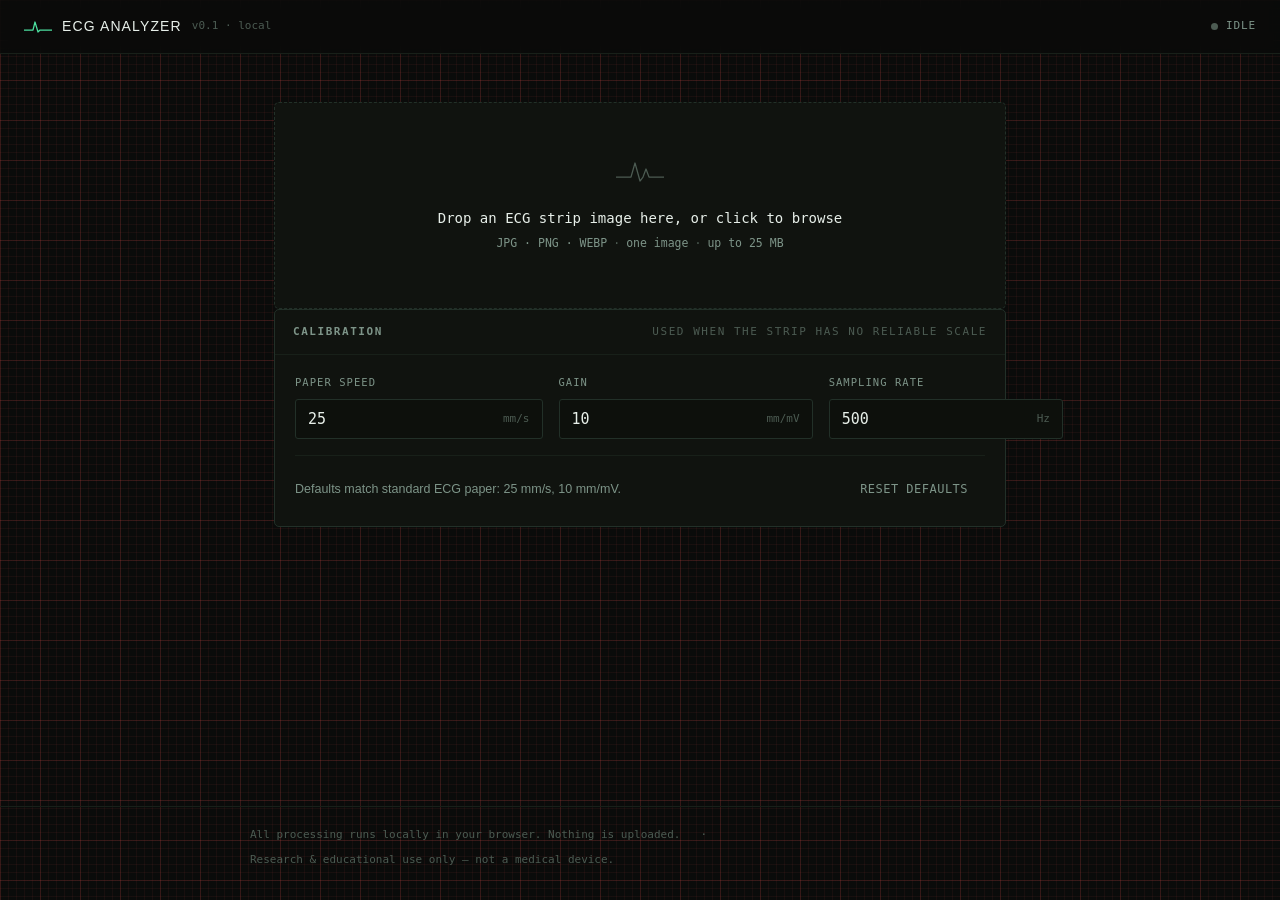
==== index.html @ 90d208fe "Add app shell and upload UI for ECG analyzer Static, vanilla-JS, no-build client app: dropzone with " ====
<!doctype html>
<html lang="en">
  <head>
    <meta charset="UTF-8" />
    <meta name="viewport" content="width=device-width, initial-scale=1" />
    <title>ECG Analyzer</title>
    <meta
      name="description"
      content="Client-side ECG strip photo analyzer. Research and educational use only — not a medical device."
    />
    <link rel="stylesheet" href="styles/base.css" />
    <link rel="stylesheet" href="styles/layout.css" />
    <link rel="stylesheet" href="styles/components.css" />
  </head>
  <body>
    <div class="shell">
      <header class="app-header">
        <div class="app-brand">
          <svg
            class="app-brand__mark"
            width="28"
            height="20"
            viewBox="0 0 56 28"
            fill="none"
            aria-hidden="true"
          >
            <path
              d="M0 20 H14 L18 20 L22 4 L28 24 L32 20 H56"
              stroke="currentColor"
              stroke-width="2.5"
              stroke-linecap="round"
              stroke-linejoin="round"
            />
          </svg>
          <span class="app-brand__name">ECG Analyzer</span>
          <span class="app-brand__version">v0.1 · local</span>
        </div>
        <div class="status-led" data-state="idle" role="status" aria-live="polite">
          <span class="status-led__dot" aria-hidden="true"></span>
          <span class="status-led__text">Idle</span>
        </div>
      </header>

      <main class="app-main">
        <!-- Upload view -->
        <section id="upload-view" class="upload-view">
          <div
            id="dropzone"
            class="dropzone"
            tabindex="0"
            role="button"
            aria-label="Upload an ECG strip image. Drop a file here or press Enter to browse."
          >
            <svg
              class="dropzone__mark"
              width="48"
              height="24"
              viewBox="0 0 96 48"
              fill="none"
              aria-hidden="true"
            >
              <path
                d="M0 36 H24 L30 36 L38 8 L48 44 L54 36 L60 20 L66 36 H96"
                stroke="currentColor"
                stroke-width="2.5"
                stroke-linecap="round"
                stroke-linejoin="round"
              />
            </svg>
            <p class="dropzone__title">Drop an ECG strip image here, or click to browse</p>
            <p class="dropzone__hint">
              JPG · PNG · WEBP<span class="sep">·</span>one image<span class="sep">·</span>up to 25&nbsp;MB
            </p>
            <input
              id="file-input"
              type="file"
              accept="image/jpeg,image/png,image/webp"
              class="visually-hidden"
              aria-hidden="true"
              tabindex="-1"
            />
          </div>

          <div id="status-banner-slot" aria-live="polite"></div>

          <div class="panel" id="calibration-panel">
            <div class="panel-header">
              <h2 class="eyebrow">Calibration</h2>
              <span class="eyebrow" style="color: var(--ink-faint)">used when the strip has no reliable scale</span>
            </div>
            <div class="panel-body" id="calibration-fields"></div>
          </div>
        </section>

        <!-- Results view -->
        <section id="results-view" class="results" hidden>
          <div class="results__header">
            <h2 class="eyebrow">Analysis</h2>
            <button type="button" id="replace-btn" class="btn btn--ghost">New image</button>
          </div>

          <div class="disclaimer" role="note">
            <svg
              class="disclaimer__icon"
              width="18"
              height="18"
              viewBox="0 0 24 24"
              fill="none"
              aria-hidden="true"
            >
              <path
                d="M12 3 L22 20 H2 Z"
                stroke="currentColor"
                stroke-width="1.8"
                stroke-linejoin="round"
              />
              <path d="M12 9.5 V14" stroke="currentColor" stroke-width="1.8" stroke-linecap="round" />
              <circle cx="12" cy="16.8" r="1" fill="currentColor" />
            </svg>
            <div>
              <p class="disclaimer__title">Research &amp; educational use only</p>
              <p class="disclaimer__body">
                Not a medical device. Not for diagnosis. Do not use for clinical decisions.
              </p>
            </div>
          </div>

          <div class="preview">
            <div class="preview__frame">
              <canvas id="preview-canvas"></canvas>
            </div>
            <div class="preview__meta">
              <span id="preview-filename">—</span>
              <span id="preview-dimensions">—</span>
            </div>
          </div>

          <div id="notices-slot"></div>

          <div id="report-root"></div>
        </section>
      </main>

      <footer class="app-footer">
        <div class="app-footer__inner">
          <span>All processing runs locally in your browser. Nothing is uploaded.</span>
          <span>&middot;</span>
          <span>Research &amp; educational use only — not a medical device.</span>
        </div>
      </footer>
    </div>

    <script type="module" src="src/app.js"></script>
  </body>
</html>
---- styles/base.css ----
/* ==========================================================================
   ECG Analyzer — design tokens & base styles
   Aesthetic: dark clinical instrument panel.
   Grid lines echo ECG chart paper (1mm/5mm boxes); the accent is the
   phosphor-green of a bedside monitor trace. One accent color only —
   the alert tone exists solely for hazard/caution and error states.
   ========================================================================== */

:root {
  /* -- surfaces -- */
  --bg-void: #0a0b0a;
  --bg-panel: #10130f;
  --bg-panel-raised: #151a14;
  --bg-input: #0d100c;

  /* -- grid paper (ECG chart paper, reinterpreted dark) -- */
  --grid-minor: rgba(214, 74, 74, 0.07);
  --grid-major: rgba(214, 74, 74, 0.16);

  /* -- ink -- */
  --ink-primary: #e7efe9;
  --ink-muted: #7d9488;
  --ink-faint: #4c5b52;

  /* -- the one accent: phosphor trace green -- */
  --accent: #4ce0a0;
  --accent-soft: rgba(76, 224, 160, 0.12);
  --accent-border: rgba(76, 224, 160, 0.35);
  --accent-ink: #062018;

  /* -- hazard / caution (disclaimer + errors only, never decorative) -- */
  --alert: #ff7a52;
  --alert-soft: rgba(255, 122, 82, 0.1);
  --alert-border: rgba(255, 122, 82, 0.4);

  /* -- structure -- */
  --border: #223028;
  --border-faint: #182019;
  --radius-sm: 3px;
  --radius-md: 5px;

  /* -- type -- */
  --font-mono: ui-monospace, "SF Mono", "JetBrains Mono", "Cascadia Code",
    Menlo, Consolas, "Roboto Mono", monospace;
  --font-ui: -apple-system, BlinkMacSystemFont, "Segoe UI", "Inter",
    "Helvetica Neue", Arial, sans-serif;

  /* -- motion -- */
  --ease-out: cubic-bezier(0.16, 1, 0.3, 1);
}

* {
  box-sizing: border-box;
}

html,
body {
  margin: 0;
  padding: 0;
  height: 100%;
}

body {
  background: var(--bg-void);
  background-image: linear-gradient(var(--grid-minor) 1px, transparent 1px),
    linear-gradient(90deg, var(--grid-minor) 1px, transparent 1px),
    linear-gradient(var(--grid-major) 1px, transparent 1px),
    linear-gradient(90deg, var(--grid-major) 1px, transparent 1px);
  background-size: 8px 8px, 8px 8px, 40px 40px, 40px 40px;
  color: var(--ink-primary);
  font-family: var(--font-ui);
  font-size: 15px;
  line-height: 1.5;
  -webkit-font-smoothing: antialiased;
  min-height: 100%;
}

h1,
h2,
h3 {
  font-family: var(--font-mono);
  font-weight: 600;
  letter-spacing: 0.01em;
  margin: 0;
}

p {
  margin: 0;
}

a {
  color: var(--accent);
}

button {
  font-family: inherit;
}

input,
select,
textarea {
  font-family: inherit;
  color: inherit;
}

::selection {
  background: var(--accent-soft);
  color: var(--ink-primary);
}

/* numerics are always tabular monospace — this is an instrument, not a blog */
.num,
input[type="number"],
.mono {
  font-family: var(--font-mono);
  font-variant-numeric: tabular-nums;
}

.eyebrow {
  font-family: var(--font-mono);
  font-size: 11px;
  letter-spacing: 0.14em;
  text-transform: uppercase;
  color: var(--ink-muted);
}

:focus-visible {
  outline: 2px solid var(--accent);
  outline-offset: 2px;
}

.visually-hidden {
  position: absolute;
  width: 1px;
  height: 1px;
  padding: 0;
  margin: -1px;
  overflow: hidden;
  clip: rect(0, 0, 0, 0);
  white-space: nowrap;
  border: 0;
}

@media (prefers-reduced-motion: reduce) {
  *,
  *::before,
  *::after {
    animation-duration: 0.001ms !important;
    animation-iteration-count: 1 !important;
    transition-duration: 0.001ms !important;
  }
}
---- styles/layout.css ----
/* ==========================================================================
   Page shell: header / main / footer
   ========================================================================== */

.shell {
  display: flex;
  flex-direction: column;
  min-height: 100vh;
}

/* -- header: instrument nameplate -- */

.app-header {
  display: flex;
  align-items: center;
  justify-content: space-between;
  gap: 16px;
  padding: 16px 24px;
  border-bottom: 1px solid var(--border-faint);
  background: rgba(10, 11, 10, 0.85);
  backdrop-filter: blur(6px);
  position: sticky;
  top: 0;
  z-index: 10;
}

.app-brand {
  display: flex;
  align-items: center;
  gap: 10px;
}

.app-brand__mark {
  color: var(--accent);
  flex-shrink: 0;
}

.app-brand__name {
  font-size: 14px;
  letter-spacing: 0.08em;
  text-transform: uppercase;
}

.app-brand__version {
  font-family: var(--font-mono);
  font-size: 11px;
  color: var(--ink-faint);
}

/* -- main -- */

.app-main {
  flex: 1;
  width: 100%;
  max-width: 780px;
  margin: 0 auto;
  padding: 48px 24px 96px;
  display: flex;
  flex-direction: column;
  gap: 40px;
}

.panel {
  background: var(--bg-panel);
  border: 1px solid var(--border);
  border-radius: var(--radius-md);
}

.panel-header {
  display: flex;
  align-items: baseline;
  justify-content: space-between;
  gap: 12px;
  padding: 14px 18px;
  border-bottom: 1px solid var(--border-faint);
}

.panel-body {
  padding: 20px;
}

.section-divider {
  display: flex;
  align-items: center;
  gap: 12px;
  color: var(--ink-faint);
}

.section-divider::before,
.section-divider::after {
  content: "";
  flex: 1;
  height: 1px;
  background: var(--border);
}

/* -- footer -- */

.app-footer {
  border-top: 1px solid var(--border-faint);
  padding: 20px 24px 32px;
}

.app-footer__inner {
  max-width: 780px;
  margin: 0 auto;
  display: flex;
  flex-wrap: wrap;
  gap: 8px 20px;
  color: var(--ink-faint);
  font-family: var(--font-mono);
  font-size: 11px;
}

/* -- results view sections toggle via [hidden] -- */

[hidden] {
  display: none !important;
}

@media (max-width: 560px) {
  .app-main {
    padding: 32px 16px 72px;
    gap: 32px;
  }

  .app-header {
    padding: 14px 16px;
  }
}
---- styles/components.css ----
/* ==========================================================================
   Components
   ========================================================================== */

/* -- status LED (header) -- */

.status-led {
  display: flex;
  align-items: center;
  gap: 8px;
  font-family: var(--font-mono);
  font-size: 11px;
  letter-spacing: 0.08em;
  text-transform: uppercase;
  color: var(--ink-muted);
}

.status-led__dot {
  width: 7px;
  height: 7px;
  border-radius: 50%;
  background: var(--ink-faint);
  box-shadow: none;
  transition: background 0.2s var(--ease-out), box-shadow 0.2s var(--ease-out);
}

.status-led[data-state="busy"] .status-led__dot {
  background: var(--accent);
  box-shadow: 0 0 6px 1px var(--accent-border);
  animation: pulse-dot 1.1s ease-in-out infinite;
}

.status-led[data-state="ready"] .status-led__dot {
  background: var(--accent);
  box-shadow: 0 0 5px 0 var(--accent-border);
}

.status-led[data-state="error"] .status-led__dot {
  background: var(--alert);
  box-shadow: 0 0 5px 0 var(--alert-border);
}

@keyframes pulse-dot {
  0%,
  100% {
    opacity: 1;
  }
  50% {
    opacity: 0.35;
  }
}

/* -- buttons -- */

.btn {
  font-family: var(--font-mono);
  font-size: 12px;
  letter-spacing: 0.04em;
  text-transform: uppercase;
  padding: 9px 16px;
  border-radius: var(--radius-sm);
  border: 1px solid var(--border);
  background: var(--bg-panel-raised);
  color: var(--ink-primary);
  cursor: pointer;
  transition: border-color 0.15s var(--ease-out), color 0.15s var(--ease-out),
    background 0.15s var(--ease-out);
}

.btn:hover {
  border-color: var(--accent-border);
  color: var(--accent);
}

.btn--primary {
  background: var(--accent-soft);
  border-color: var(--accent-border);
  color: var(--accent);
}

.btn--primary:hover {
  background: var(--accent);
  color: var(--accent-ink);
}

.btn--ghost {
  background: transparent;
  border-color: transparent;
  color: var(--ink-muted);
}

.btn--ghost:hover {
  border-color: var(--border);
  color: var(--ink-primary);
}

/* -- dropzone -- */

.dropzone {
  position: relative;
  border: 1px dashed var(--border);
  border-radius: var(--radius-md);
  background: var(--bg-panel);
  padding: 56px 24px;
  text-align: center;
  cursor: pointer;
  transition: border-color 0.18s var(--ease-out), background 0.18s var(--ease-out);
}

.dropzone:hover {
  border-color: var(--ink-faint);
}

.dropzone[data-drag="over"] {
  border-color: var(--accent);
  border-style: solid;
  background: var(--accent-soft);
}

.dropzone__mark {
  color: var(--ink-faint);
  margin-bottom: 18px;
  transition: color 0.18s var(--ease-out);
}

.dropzone[data-drag="over"] .dropzone__mark {
  color: var(--accent);
}

.dropzone__title {
  font-family: var(--font-mono);
  font-size: 14px;
  color: var(--ink-primary);
  margin-bottom: 6px;
}

.dropzone__hint {
  font-family: var(--font-mono);
  font-size: 11.5px;
  color: var(--ink-muted);
}

.dropzone__hint .sep {
  color: var(--ink-faint);
  margin: 0 6px;
}

/* -- calibration panel -- */

.calibration__grid {
  display: grid;
  grid-template-columns: repeat(3, 1fr);
  gap: 16px;
}

.field {
  display: flex;
  flex-direction: column;
  gap: 8px;
}

.field label {
  font-family: var(--font-mono);
  font-size: 10.5px;
  letter-spacing: 0.1em;
  text-transform: uppercase;
  color: var(--ink-muted);
}

.field__control {
  display: flex;
  align-items: center;
  border: 1px solid var(--border);
  background: var(--bg-input);
  border-radius: var(--radius-sm);
  overflow: hidden;
}

.field__control:focus-within {
  border-color: var(--accent-border);
}

.field input[type="number"] {
  flex: 1;
  min-width: 0;
  background: transparent;
  border: none;
  padding: 10px 4px 10px 12px;
  font-size: 15px;
  color: var(--ink-primary);
}

.field input[type="number"]:focus {
  outline: none;
}

.field__unit {
  font-family: var(--font-mono);
  font-size: 11px;
  color: var(--ink-faint);
  padding-right: 12px;
  white-space: nowrap;
}

.calibration__footer {
  display: flex;
  align-items: center;
  justify-content: space-between;
  margin-top: 16px;
  padding-top: 16px;
  border-top: 1px solid var(--border-faint);
}

.calibration__note {
  font-size: 12.5px;
  color: var(--ink-muted);
}

@media (max-width: 560px) {
  .calibration__grid {
    grid-template-columns: 1fr;
  }
}

/* -- preview -- */

.preview {
  display: flex;
  flex-direction: column;
  gap: 12px;
}

.preview__frame {
  border: 1px solid var(--border);
  border-radius: var(--radius-md);
  overflow: hidden;
  background: var(--bg-panel);
  display: flex;
  align-items: center;
  justify-content: center;
  max-height: 480px;
}

.preview__frame canvas {
  display: block;
  width: 100%;
  height: auto;
  max-height: 480px;
  object-fit: contain;
}

.preview__meta {
  display: flex;
  justify-content: space-between;
  align-items: center;
  font-family: var(--font-mono);
  font-size: 11.5px;
  color: var(--ink-muted);
}

/* -- disclaimer: caution strip, non-dismissible -- */

.disclaimer {
  border: 1px solid var(--alert-border);
  border-radius: var(--radius-md);
  background: repeating-linear-gradient(
      135deg,
      var(--alert-soft) 0px,
      var(--alert-soft) 10px,
      transparent 10px,
      transparent 20px
    ),
    var(--bg-panel);
  padding: 16px 18px;
  display: flex;
  gap: 12px;
  align-items: flex-start;
}

.disclaimer__icon {
  color: var(--alert);
  flex-shrink: 0;
  margin-top: 1px;
}

.disclaimer__title {
  font-family: var(--font-mono);
  font-size: 12px;
  letter-spacing: 0.06em;
  text-transform: uppercase;
  color: var(--alert);
  margin-bottom: 4px;
}

.disclaimer__body {
  font-size: 13.5px;
  color: var(--ink-primary);
  line-height: 1.5;
}

/* -- status banner (progress / error) -- */

.status-banner {
  display: flex;
  align-items: center;
  gap: 12px;
  padding: 14px 18px;
  border-radius: var(--radius-md);
  border: 1px solid var(--border);
  background: var(--bg-panel);
  font-size: 13.5px;
}

.status-banner[data-tone="busy"] {
  border-color: var(--accent-border);
}

.status-banner[data-tone="error"] {
  border-color: var(--alert-border);
  background: var(--alert-soft);
  color: var(--ink-primary);
}

.status-banner__msg {
  flex: 1;
  font-family: var(--font-mono);
  font-size: 12.5px;
}

/* calibration-pulse loader: draws the classic 1mV step repeatedly */

.pulse-loader {
  flex-shrink: 0;
  color: var(--accent);
}

.pulse-loader path {
  stroke-dasharray: 92;
  stroke-dashoffset: 92;
  animation: draw-pulse 1.4s var(--ease-out) infinite;
}

@keyframes draw-pulse {
  0% {
    stroke-dashoffset: 92;
  }
  55% {
    stroke-dashoffset: 0;
  }
  100% {
    stroke-dashoffset: 0;
  }
}

.status-banner[data-tone="error"] .pulse-loader path {
  animation: none;
  stroke-dashoffset: 0;
}

/* -- notice list (module fallback / extraction warnings) -- */

.notice-list {
  list-style: none;
  margin: 0;
  padding: 0;
  display: flex;
  flex-direction: column;
  gap: 6px;
}

.notice-list li {
  font-family: var(--font-mono);
  font-size: 12px;
  color: var(--ink-muted);
  padding-left: 16px;
  position: relative;
}

.notice-list li::before {
  content: "·";
  position: absolute;
  left: 4px;
  color: var(--accent);
}

/* -- results shell -- */

.results {
  display: flex;
  flex-direction: column;
  gap: 24px;
}

.results__header {
  display: flex;
  align-items: center;
  justify-content: space-between;
}

/* -- fallback report (used only if the report module fails to load) -- */

.fallback-report {
  display: flex;
  flex-direction: column;
  gap: 18px;
}

.fallback-report__stats {
  display: grid;
  grid-template-columns: repeat(auto-fit, minmax(120px, 1fr));
  gap: 1px;
  background: var(--border-faint);
  border: 1px solid var(--border-faint);
  border-radius: var(--radius-md);
  overflow: hidden;
}

.stat-tile {
  background: var(--bg-panel);
  padding: 16px;
  display: flex;
  flex-direction: column;
  gap: 6px;
}

.stat-tile__label {
  font-family: var(--font-mono);
  font-size: 10px;
  letter-spacing: 0.1em;
  text-transform: uppercase;
  color: var(--ink-muted);
}

.stat-tile__value {
  font-family: var(--font-mono);
  font-size: 22px;
  color: var(--ink-primary);
}

.stat-tile__value .unit {
  font-size: 12px;
  color: var(--ink-muted);
  margin-left: 4px;
}

.fallback-report__table {
  width: 100%;
  border-collapse: collapse;
  font-family: var(--font-mono);
  font-size: 12.5px;
}

.fallback-report__table th,
.fallback-report__table td {
  text-align: left;
  padding: 8px 10px;
  border-bottom: 1px solid var(--border-faint);
  color: var(--ink-muted);
}

.fallback-report__table td {
  color: var(--ink-primary);
}

.fallback-report__table th {
  font-weight: 400;
  letter-spacing: 0.06em;
  text-transform: uppercase;
  font-size: 10.5px;
}
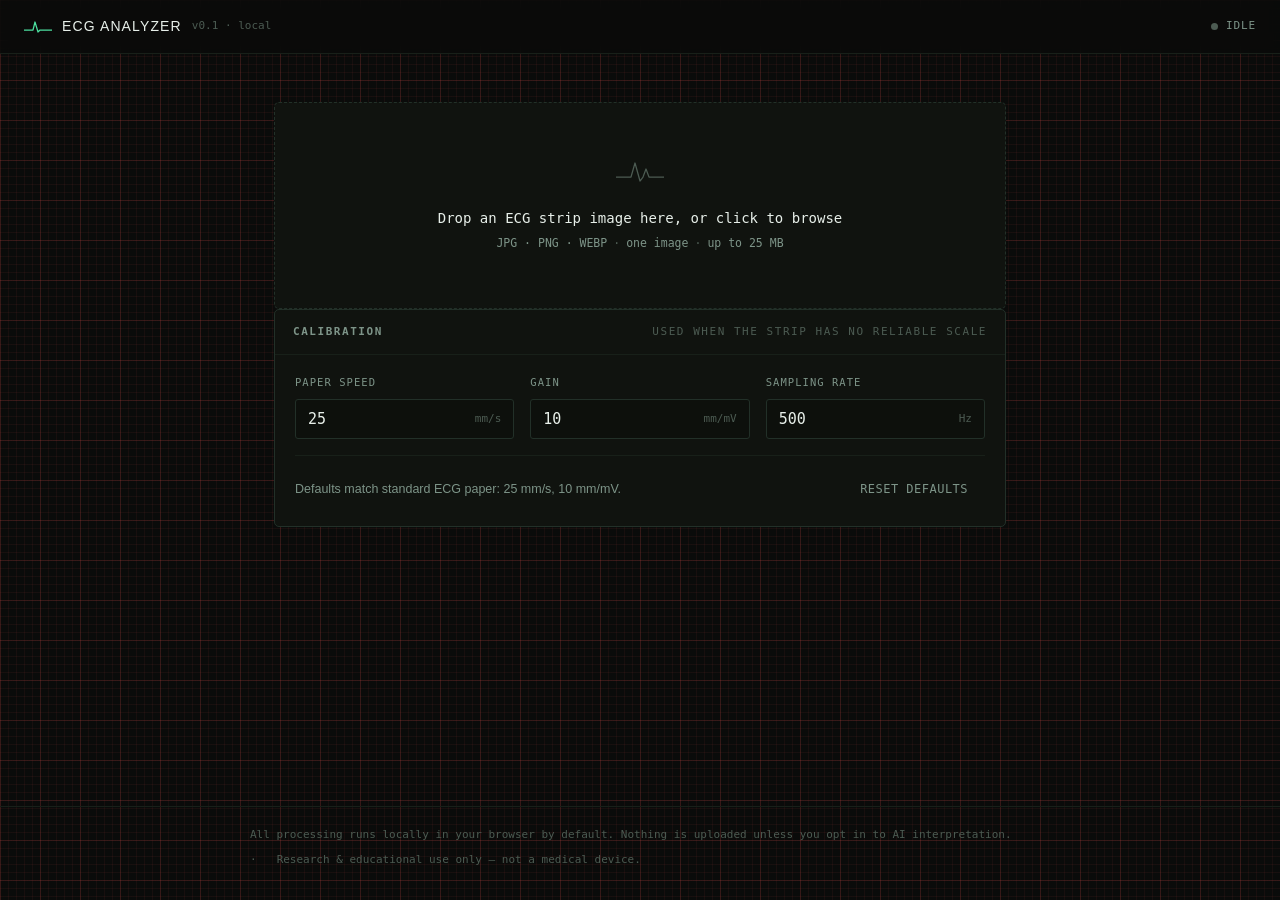
==== commit ab88c024: "Add optional AI interpretation panel (Claude API, bring-your-own-key) Adds a supplementary "AI inter" ====
--- a/index.html
+++ b/index.html
@@ -138,12 +138,14 @@
           <div id="notices-slot"></div>
 
           <div id="report-root"></div>
+
+          <div id="ai-panel-root"></div>
         </section>
       </main>
 
       <footer class="app-footer">
         <div class="app-footer__inner">
-          <span>All processing runs locally in your browser. Nothing is uploaded.</span>
+          <span>All processing runs locally in your browser by default. Nothing is uploaded unless you opt in to AI interpretation.</span>
           <span>&middot;</span>
           <span>Research &amp; educational use only — not a medical device.</span>
         </div>
--- a/styles/components.css
+++ b/styles/components.css
@@ -180,9 +180,12 @@
   border-color: var(--accent-border);
 }
 
-.field input[type="number"] {
+.field input[type="number"],
+.field input[type="password"],
+.field select {
   flex: 1;
   min-width: 0;
+  width: 100%;
   background: transparent;
   border: none;
   padding: 10px 4px 10px 12px;
@@ -190,7 +193,16 @@
   color: var(--ink-primary);
 }
 
-.field input[type="number"]:focus {
+.field select {
+  appearance: none;
+  font-family: var(--font-mono);
+  font-size: 13px;
+  cursor: pointer;
+}
+
+.field input[type="number"]:focus,
+.field input[type="password"]:focus,
+.field select:focus {
   outline: none;
 }
 
@@ -468,3 +480,175 @@
   text-transform: uppercase;
   font-size: 10.5px;
 }
+
+/* -- AI interpretation panel: deliberately distinct from the local report.
+   Accent-bordered with a top accent bar, rather than the dropzone's dashed
+   border or the neutral .panel, to read as "a separate, external source". -- */
+
+.ai-panel {
+  border: 1px solid var(--accent-border);
+  border-top: 3px solid var(--accent);
+  border-radius: var(--radius-md);
+  background: var(--bg-panel);
+  padding: 20px;
+  display: flex;
+  flex-direction: column;
+  gap: 16px;
+}
+
+.ai-panel__header {
+  display: flex;
+  align-items: flex-start;
+  gap: 12px;
+}
+
+.ai-panel__badge {
+  flex-shrink: 0;
+  width: 26px;
+  height: 26px;
+  border-radius: 50%;
+  border: 1px solid var(--accent-border);
+  color: var(--accent);
+  font-family: var(--font-mono);
+  font-size: 10.5px;
+  font-weight: 600;
+  display: flex;
+  align-items: center;
+  justify-content: center;
+}
+
+.ai-panel__heading {
+  flex: 1;
+  min-width: 0;
+}
+
+.ai-panel__title {
+  font-family: var(--font-mono);
+  font-size: 12.5px;
+  color: var(--accent);
+  letter-spacing: 0.01em;
+  margin-bottom: 4px;
+}
+
+.ai-panel__subtitle {
+  font-size: 12.5px;
+  color: var(--ink-muted);
+}
+
+.ai-panel__settings-toggle {
+  flex-shrink: 0;
+}
+
+.ai-panel__settings {
+  display: flex;
+  flex-direction: column;
+  gap: 14px;
+  padding: 16px;
+  border: 1px solid var(--border-faint);
+  border-radius: var(--radius-sm);
+  background: var(--bg-panel-raised);
+}
+
+.ai-panel__hint {
+  font-size: 11.5px;
+  color: var(--ink-faint);
+  margin-top: 2px;
+}
+
+.ai-panel__disclosure {
+  font-size: 12.5px;
+  color: var(--ink-muted);
+  line-height: 1.5;
+}
+
+.ai-panel__trigger {
+  align-self: flex-start;
+}
+
+.ai-panel__trigger:disabled {
+  opacity: 0.4;
+  cursor: not-allowed;
+}
+
+.ai-panel__no-key-hint {
+  font-size: 12px;
+  color: var(--ink-faint);
+}
+
+.ai-result {
+  display: flex;
+  flex-direction: column;
+  gap: 12px;
+}
+
+.ai-result__row {
+  display: flex;
+  justify-content: space-between;
+  align-items: baseline;
+  gap: 12px;
+  padding-bottom: 10px;
+  border-bottom: 1px solid var(--border-faint);
+}
+
+.ai-result__label {
+  font-family: var(--font-mono);
+  font-size: 10.5px;
+  letter-spacing: 0.08em;
+  text-transform: uppercase;
+  color: var(--ink-muted);
+}
+
+.ai-result__value {
+  font-family: var(--font-mono);
+  font-size: 14px;
+  text-align: right;
+}
+
+.ai-result__block {
+  display: flex;
+  flex-direction: column;
+  gap: 6px;
+}
+
+.ai-result__impression {
+  font-size: 13.5px;
+  color: var(--ink-primary);
+  line-height: 1.5;
+}
+
+.ai-result__confidence {
+  align-self: flex-start;
+  font-family: var(--font-mono);
+  font-size: 11px;
+  letter-spacing: 0.05em;
+  text-transform: uppercase;
+  padding: 4px 10px;
+  border-radius: 999px;
+  border: 1px solid var(--border);
+  color: var(--ink-muted);
+}
+
+.ai-result__confidence[data-level="high"] {
+  border-color: var(--accent-border);
+  color: var(--accent);
+}
+
+.ai-result__confidence[data-level="low"] {
+  border-color: var(--alert-border);
+  color: var(--alert);
+}
+
+@media (max-width: 560px) {
+  .ai-panel__header {
+    flex-wrap: wrap;
+  }
+
+  .ai-result__row {
+    flex-direction: column;
+    gap: 4px;
+  }
+
+  .ai-result__value {
+    text-align: left;
+  }
+}
